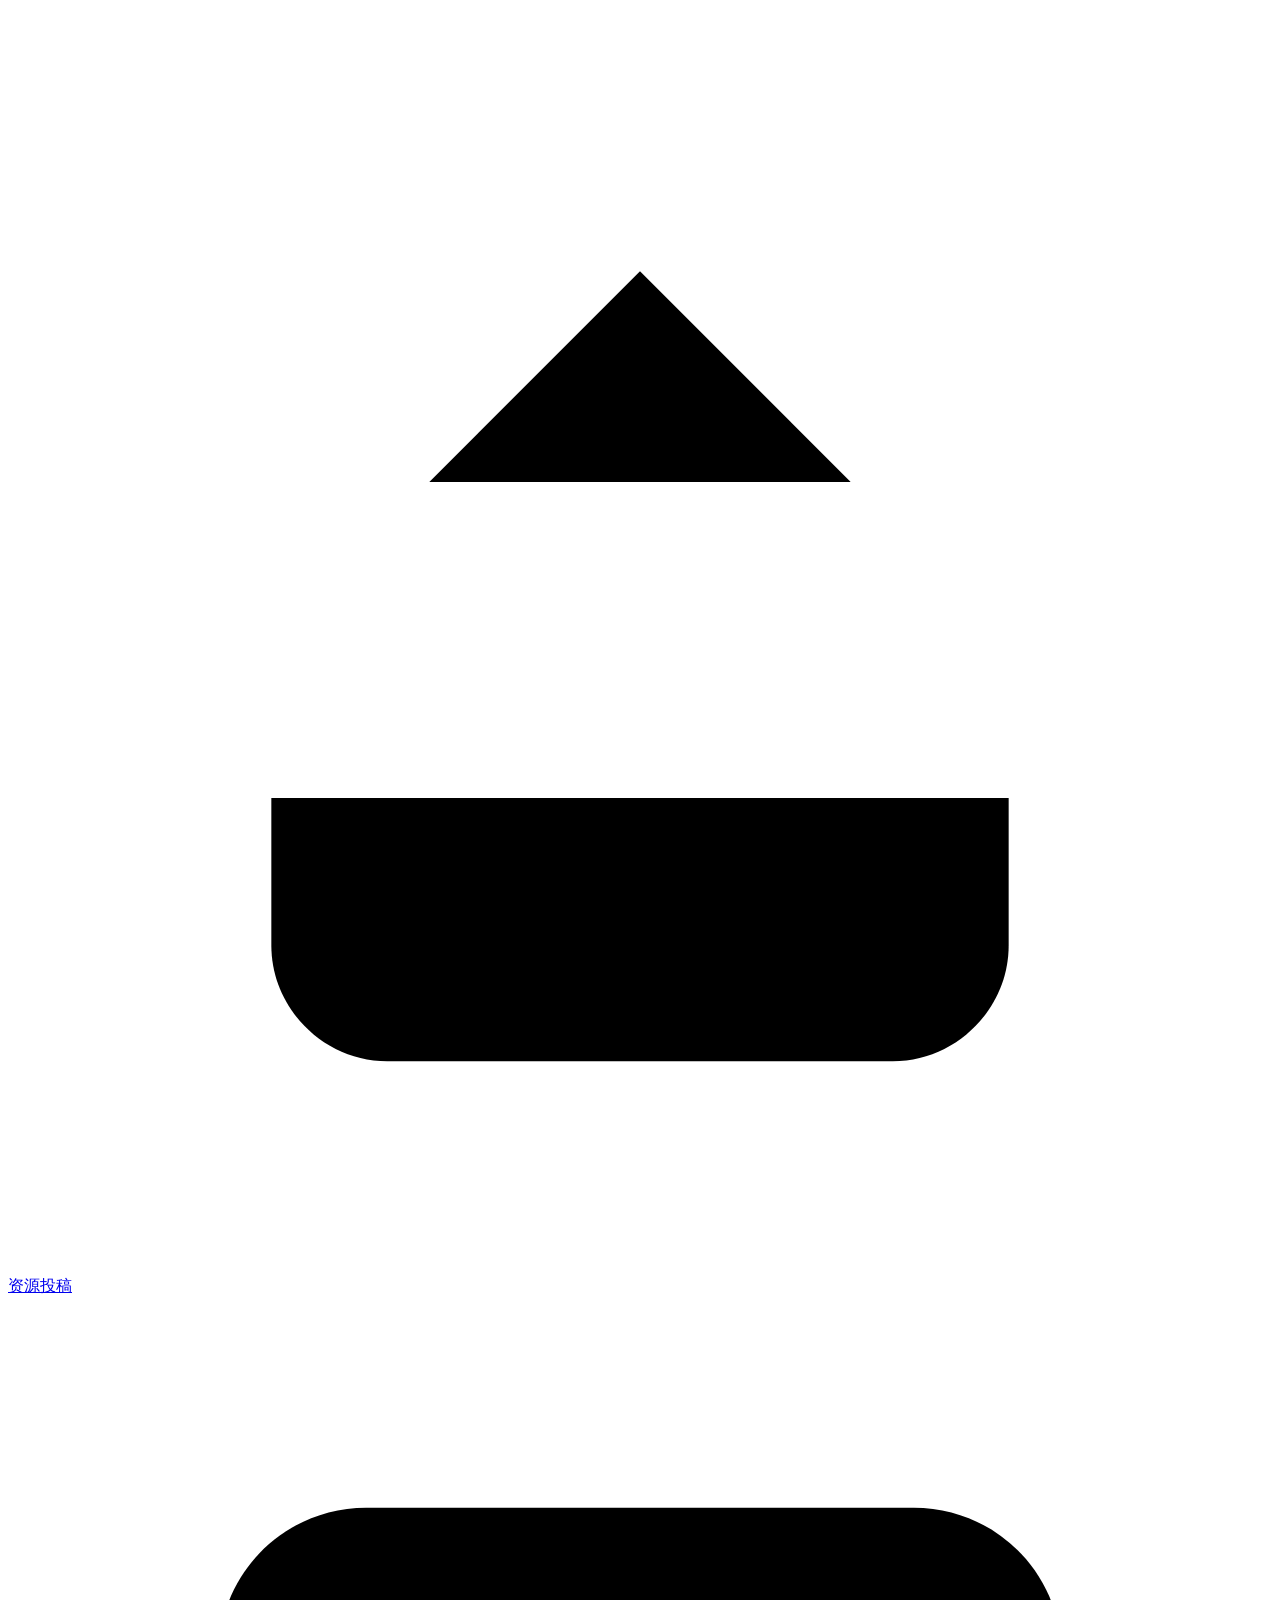
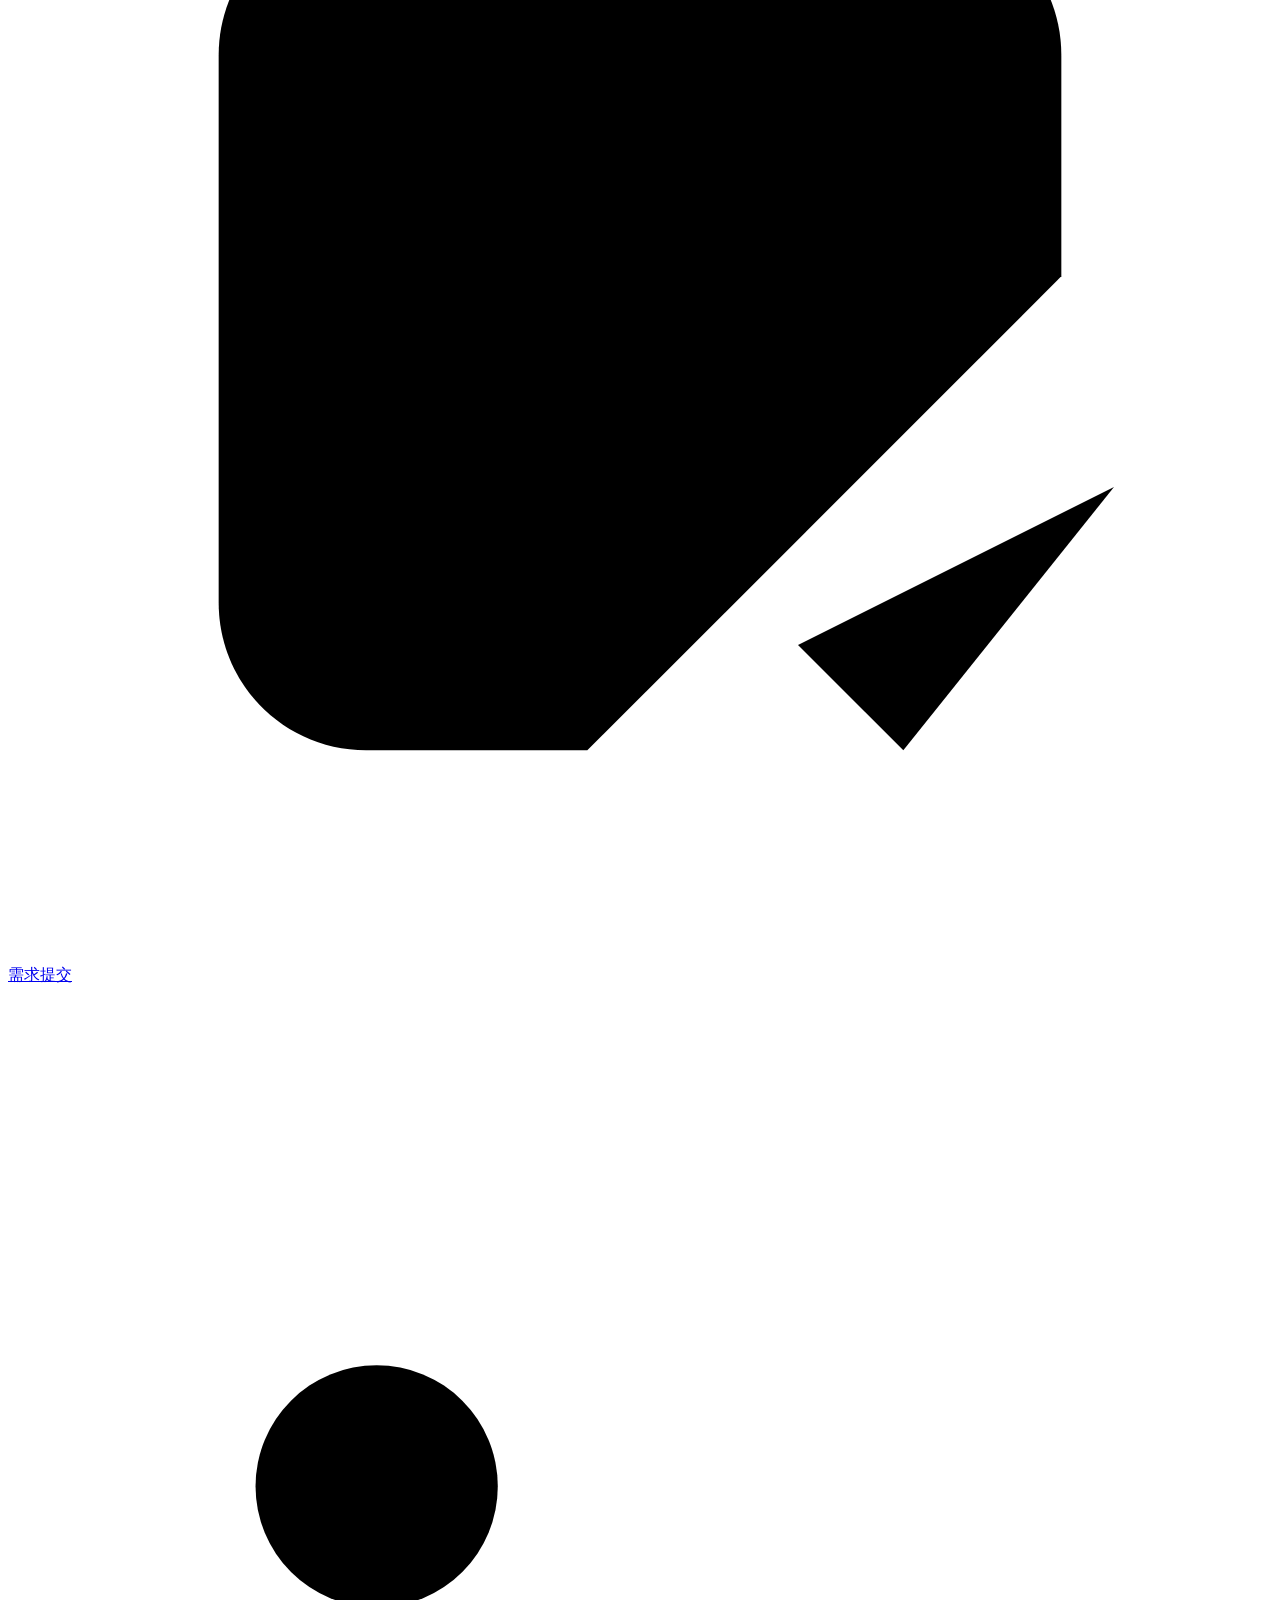
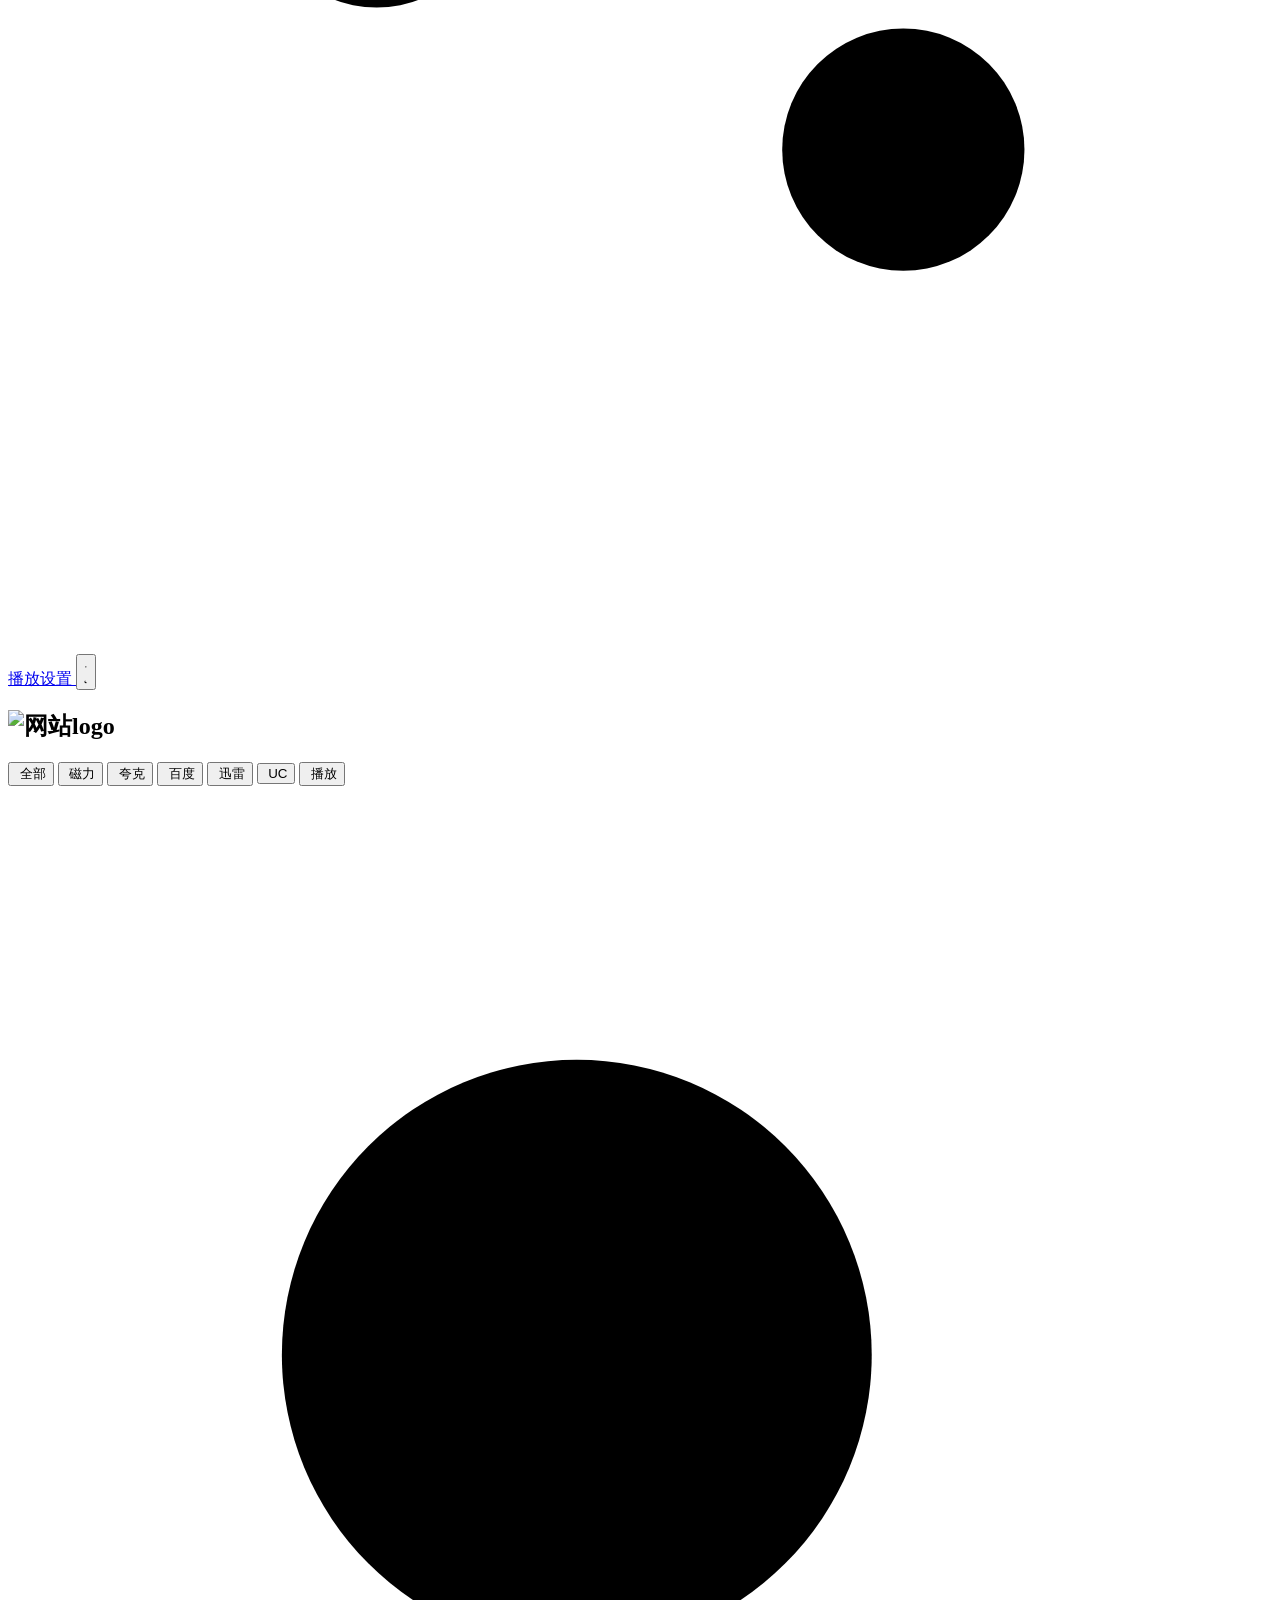
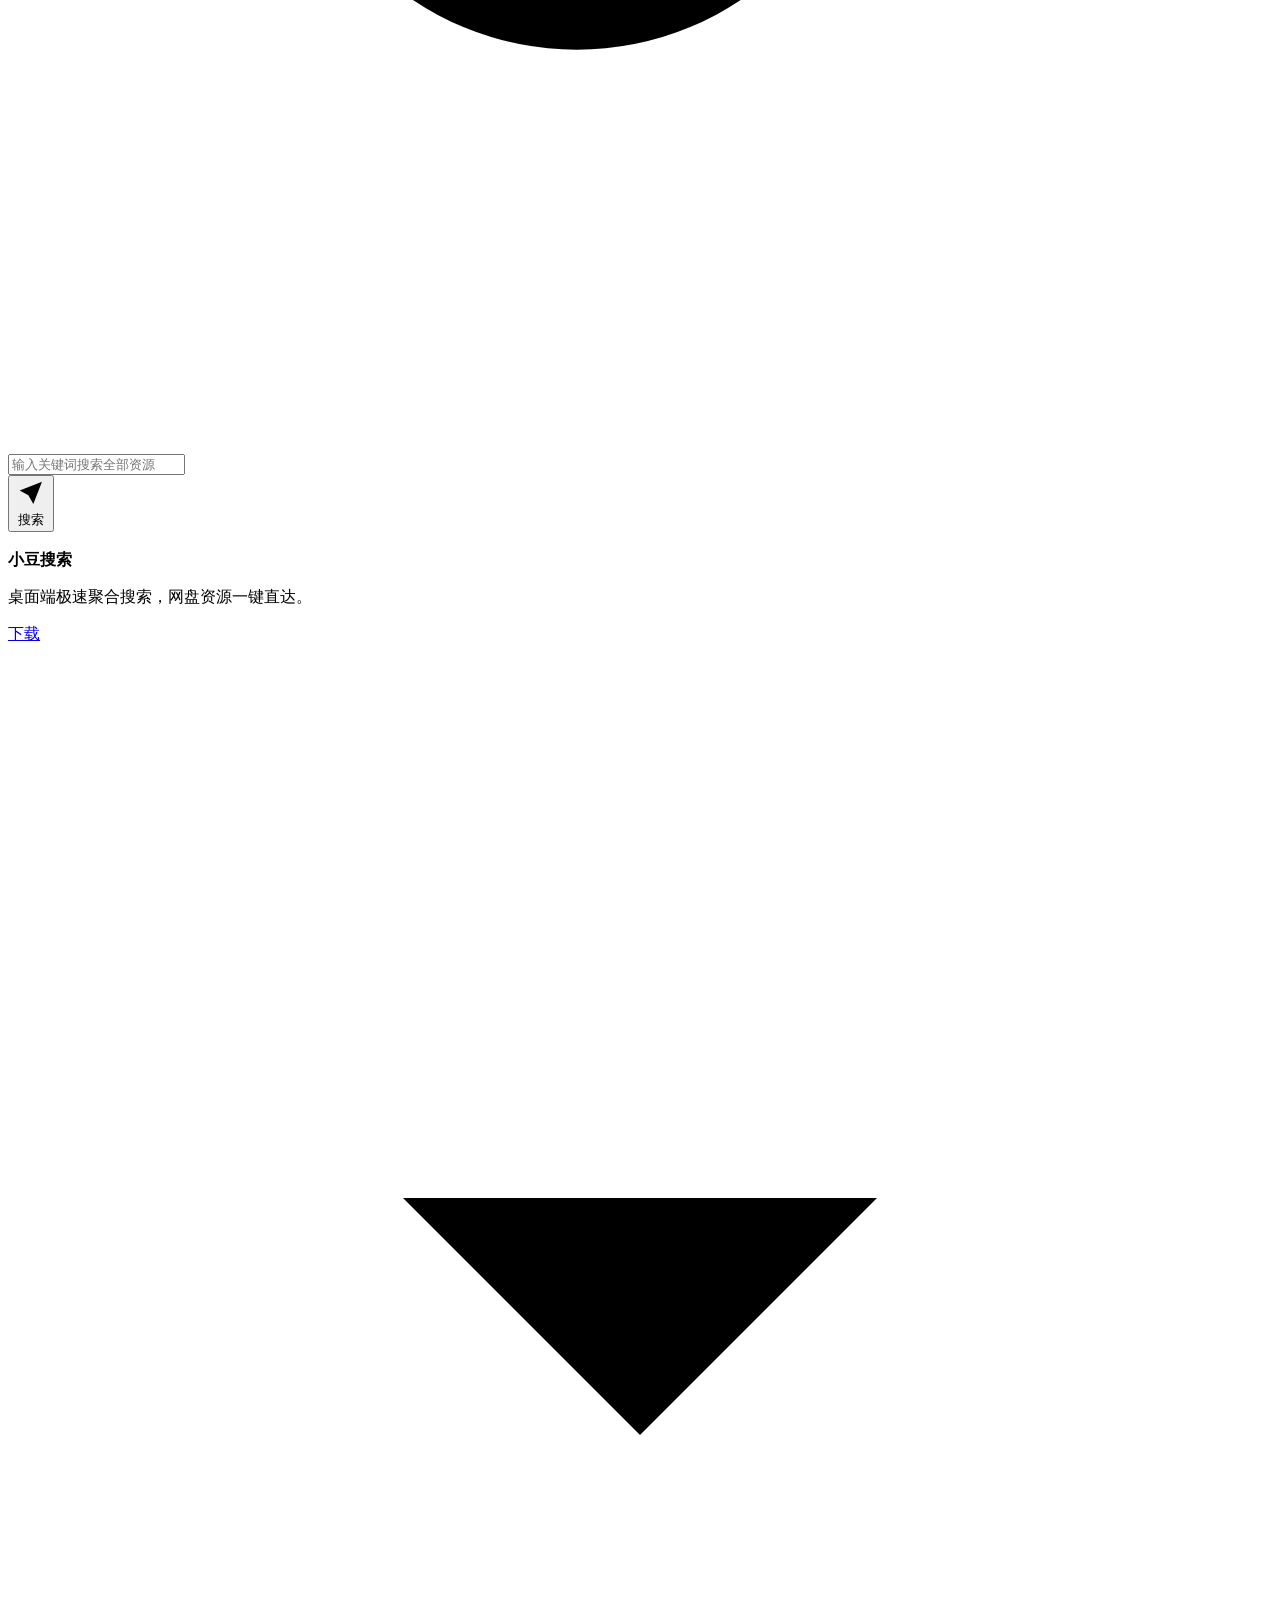
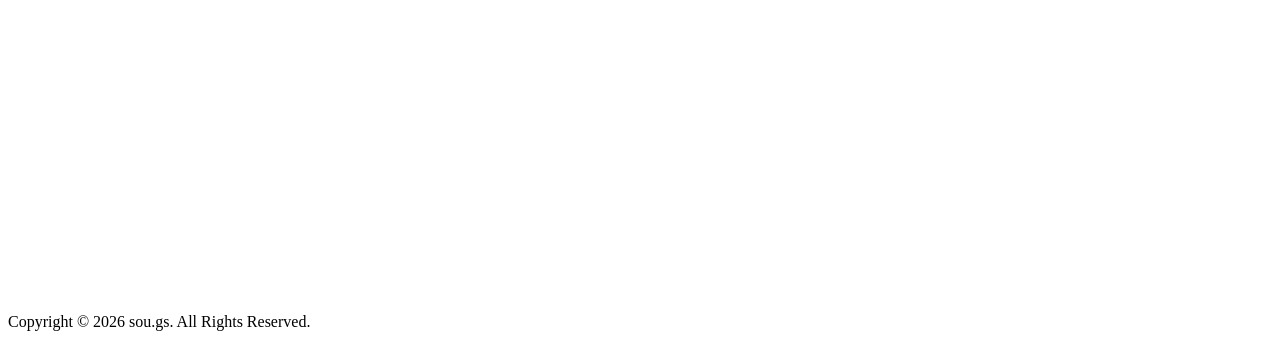
==== index.html @ dd4c1111 "sou.gs mirror static snapshot (MirrorKit)" ====
<!doctype html>
<html lang="zh-CN">
<head>
<meta charset="utf-8">
<meta http-equiv="refresh" content="0; url=/sou.gs/index.html">
<title>sou.gs 镜像</title>
</head>
<body>
<p>跳转到镜像首页… <a href="/sou.gs/index.html">点击进入</a></p>
</body>
</html>
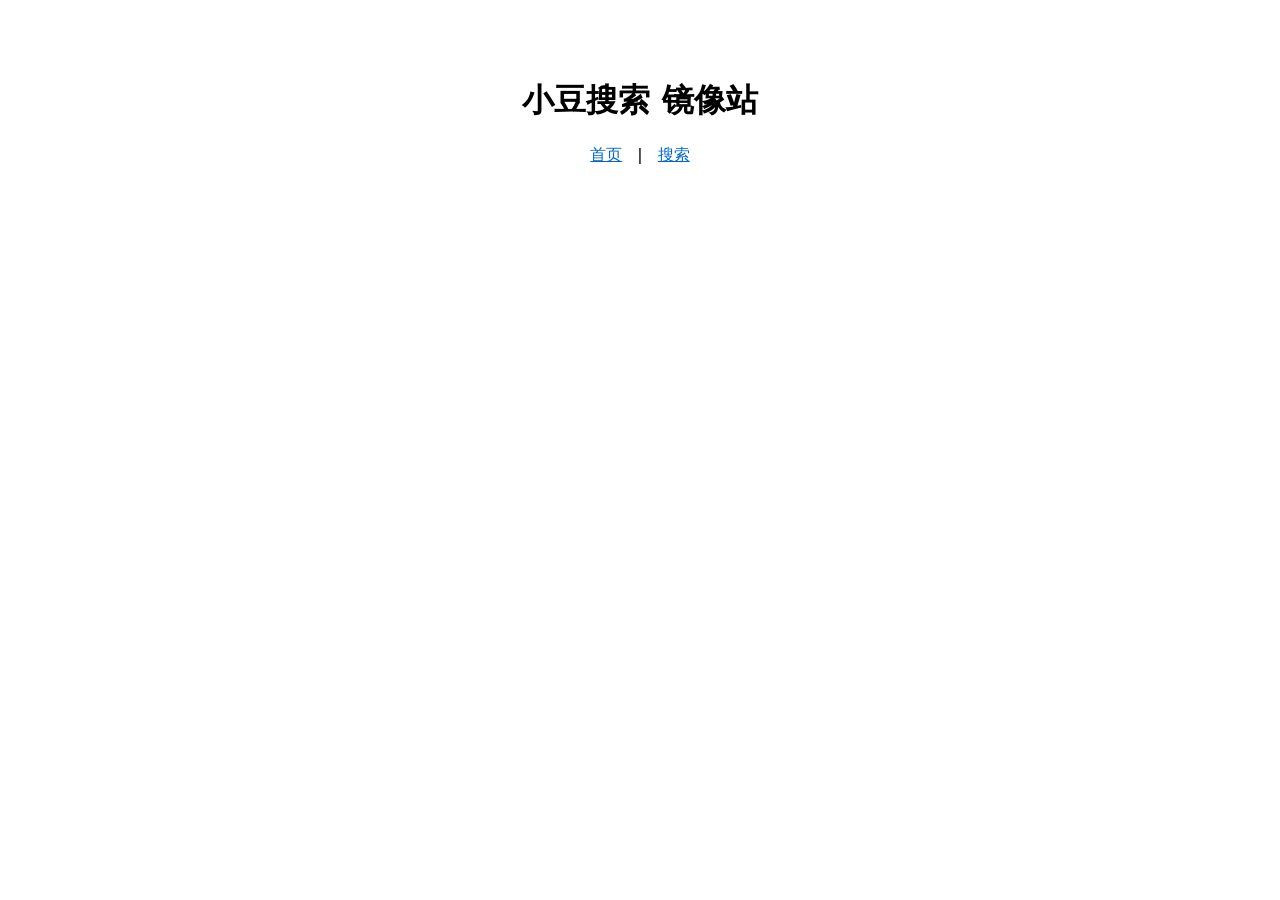
==== commit 5f177cc1: "fix: add SPA router and redirects for search/detail paths" ====
--- a/index.html
+++ b/index.html
@@ -2,10 +2,24 @@
 <html lang="zh-CN">
 <head>
 <meta charset="utf-8">
-<meta http-equiv="refresh" content="0; url=/sou.gs/index.html">
-<title>sou.gs 镜像</title>
+<meta name="viewport" content="width=device-width, initial-scale=1">
+<title>sou.gs 镜像站</title>
+<style>
+  body { font-family: system-ui; text-align: center; padding: 50px; }
+  a { color: #0066cc; margin: 0 10px; }
+</style>
 </head>
 <body>
-<p>跳转到镜像首页… <a href="/sou.gs/index.html">点击进入</a></p>
+<h1>小豆搜索 镜像站</h1>
+<p><a href="/sou.gs/">首页</a> | <a href="/sou.gs/search/">搜索</a></p>
+<script>
+  // 客户端路由重定向
+  const path = window.location.pathname;
+  if (path === '/search' || path === '/search/') {
+    window.location.replace('/sou.gs/search/');
+  } else if (path === '/detail' || path === '/detail/') {
+    window.location.replace('/sou.gs/detail/');
+  }
+</script>
 </body>
 </html>
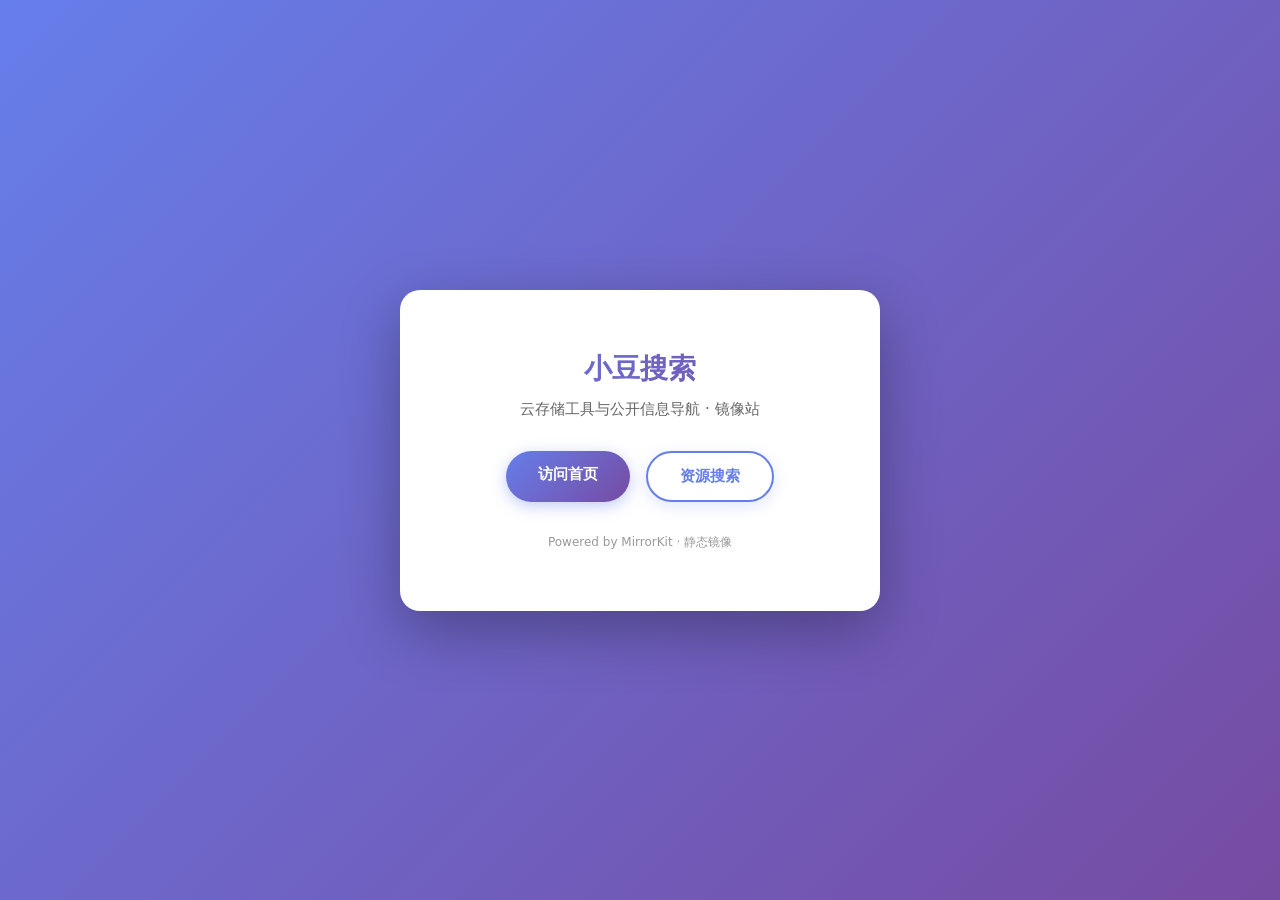
==== commit c5f5292e: "feat: improved navigation page with smart routing" ====
--- a/index.html
+++ b/index.html
@@ -3,23 +3,119 @@
 <head>
 <meta charset="utf-8">
 <meta name="viewport" content="width=device-width, initial-scale=1">
-<title>sou.gs 镜像站</title>
+<title>小豆搜索 镜像站</title>
 <style>
-  body { font-family: system-ui; text-align: center; padding: 50px; }
-  a { color: #0066cc; margin: 0 10px; }
+  * { margin: 0; padding: 0; box-sizing: border-box; }
+  body {
+    font-family: -apple-system, BlinkMacSystemFont, "Segoe UI", system-ui, sans-serif;
+    background: linear-gradient(135deg, #667eea 0%, #764ba2 100%);
+    min-height: 100vh;
+    display: flex;
+    align-items: center;
+    justify-content: center;
+    color: #333;
+  }
+  .container {
+    background: white;
+    border-radius: 20px;
+    padding: 60px 40px;
+    box-shadow: 0 20px 60px rgba(0,0,0,0.3);
+    text-align: center;
+    max-width: 480px;
+    width: 90%;
+  }
+  h1 {
+    font-size: 28px;
+    margin-bottom: 12px;
+    background: linear-gradient(135deg, #667eea 0%, #764ba2 100%);
+    -webkit-background-clip: text;
+    -webkit-text-fill-color: transparent;
+    background-clip: text;
+  }
+  .subtitle {
+    color: #666;
+    margin-bottom: 32px;
+    font-size: 15px;
+  }
+  .nav-buttons {
+    display: flex;
+    gap: 16px;
+    justify-content: center;
+    flex-wrap: wrap;
+  }
+  .btn {
+    display: inline-block;
+    padding: 14px 32px;
+    background: linear-gradient(135deg, #667eea 0%, #764ba2 100%);
+    color: white;
+    text-decoration: none;
+    border-radius: 50px;
+    font-weight: 600;
+    font-size: 15px;
+    transition: transform 0.2s, box-shadow 0.2s;
+    box-shadow: 0 4px 15px rgba(102, 126, 234, 0.4);
+  }
+  .btn:hover {
+    transform: translateY(-2px);
+    box-shadow: 0 6px 20px rgba(102, 126, 234, 0.6);
+  }
+  .btn.secondary {
+    background: white;
+    color: #667eea;
+    border: 2px solid #667eea;
+    box-shadow: 0 4px 15px rgba(102, 126, 234, 0.2);
+  }
+  .footer {
+    margin-top: 32px;
+    color: #999;
+    font-size: 12px;
+  }
+  .loading {
+    display: none;
+    color: #667eea;
+    margin-top: 20px;
+    font-size: 14px;
+  }
 </style>
 </head>
 <body>
-<h1>小豆搜索 镜像站</h1>
-<p><a href="/sou.gs/">首页</a> | <a href="/sou.gs/search/">搜索</a></p>
+<div class="container">
+  <h1>小豆搜索</h1>
+  <p class="subtitle">云存储工具与公开信息导航 · 镜像站</p>
+  <div class="nav-buttons">
+    <a href="/sou.gs/" class="btn">访问首页</a>
+    <a href="/sou.gs/search/index.html" class="btn secondary">资源搜索</a>
+  </div>
+  <div class="loading" id="loading">正在跳转...</div>
+  <p class="footer">Powered by MirrorKit · 静态镜像</p>
+</div>
 <script>
-  // 客户端路由重定向
-  const path = window.location.pathname;
-  if (path === '/search' || path === '/search/') {
-    window.location.replace('/sou.gs/search/');
-  } else if (path === '/detail' || path === '/detail/') {
-    window.location.replace('/sou.gs/detail/');
-  }
+  // 客户端路由：自动跳转到正确的镜像路径
+  (function() {
+    var path = window.location.pathname;
+    var target = null;
+
+    // 匹配各种可能的路径
+    if (path === '/search' || path === '/search/' || path === '/search/index.html') {
+      target = '/sou.gs/search/index.html';
+    } else if (path === '/detail' || path === '/detail/') {
+      target = '/sou.gs/detail/index.html';
+    } else if (path === '/' || path === '/index.html') {
+      // 根路径，显示导航页，不自动跳转
+      return;
+    } else if (path.indexOf('/sou.gs/') === 0) {
+      // 已经是正确的镜像路径，不处理
+      return;
+    } else {
+      // 其他路径，尝试在镜像目录中查找
+      target = '/sou.gs' + path;
+    }
+
+    if (target) {
+      document.getElementById('loading').style.display = 'block';
+      window.location.replace(target);
+    }
+  })();
 </script>
 </body>
 </html>
